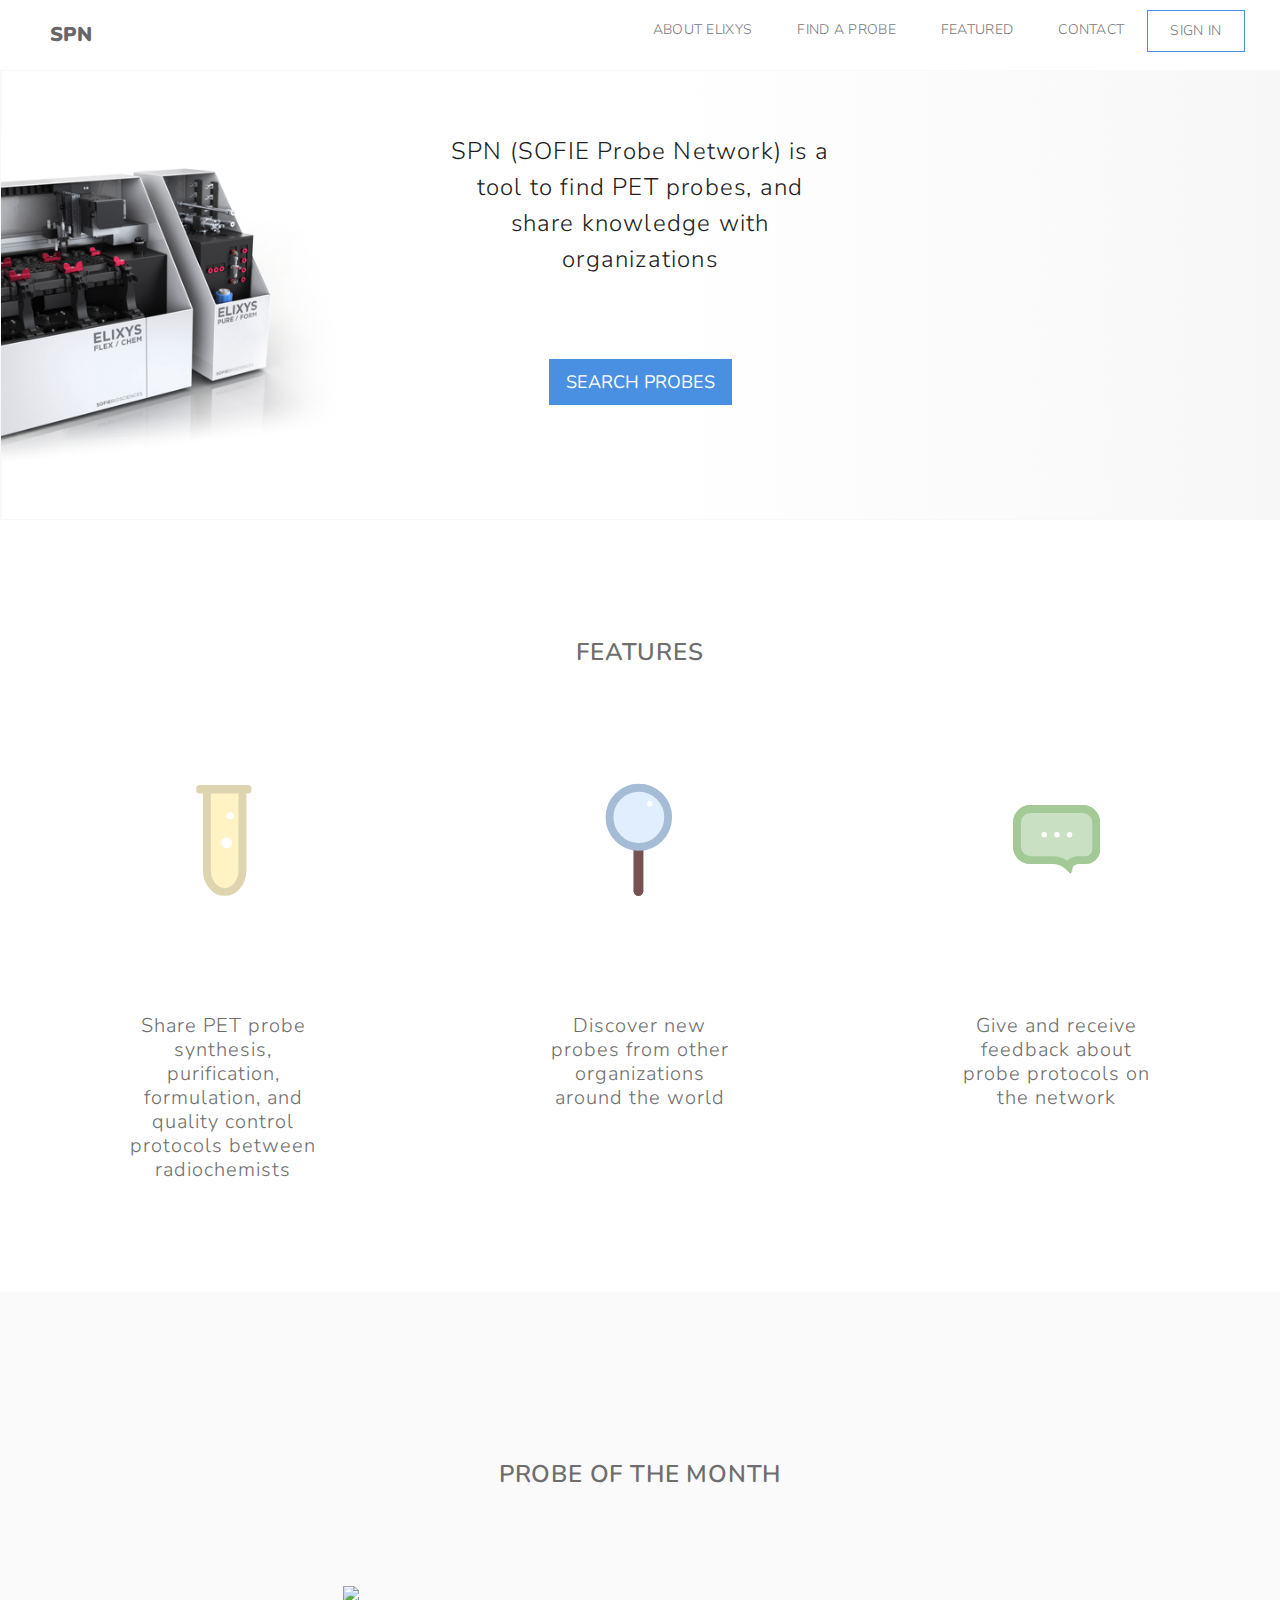
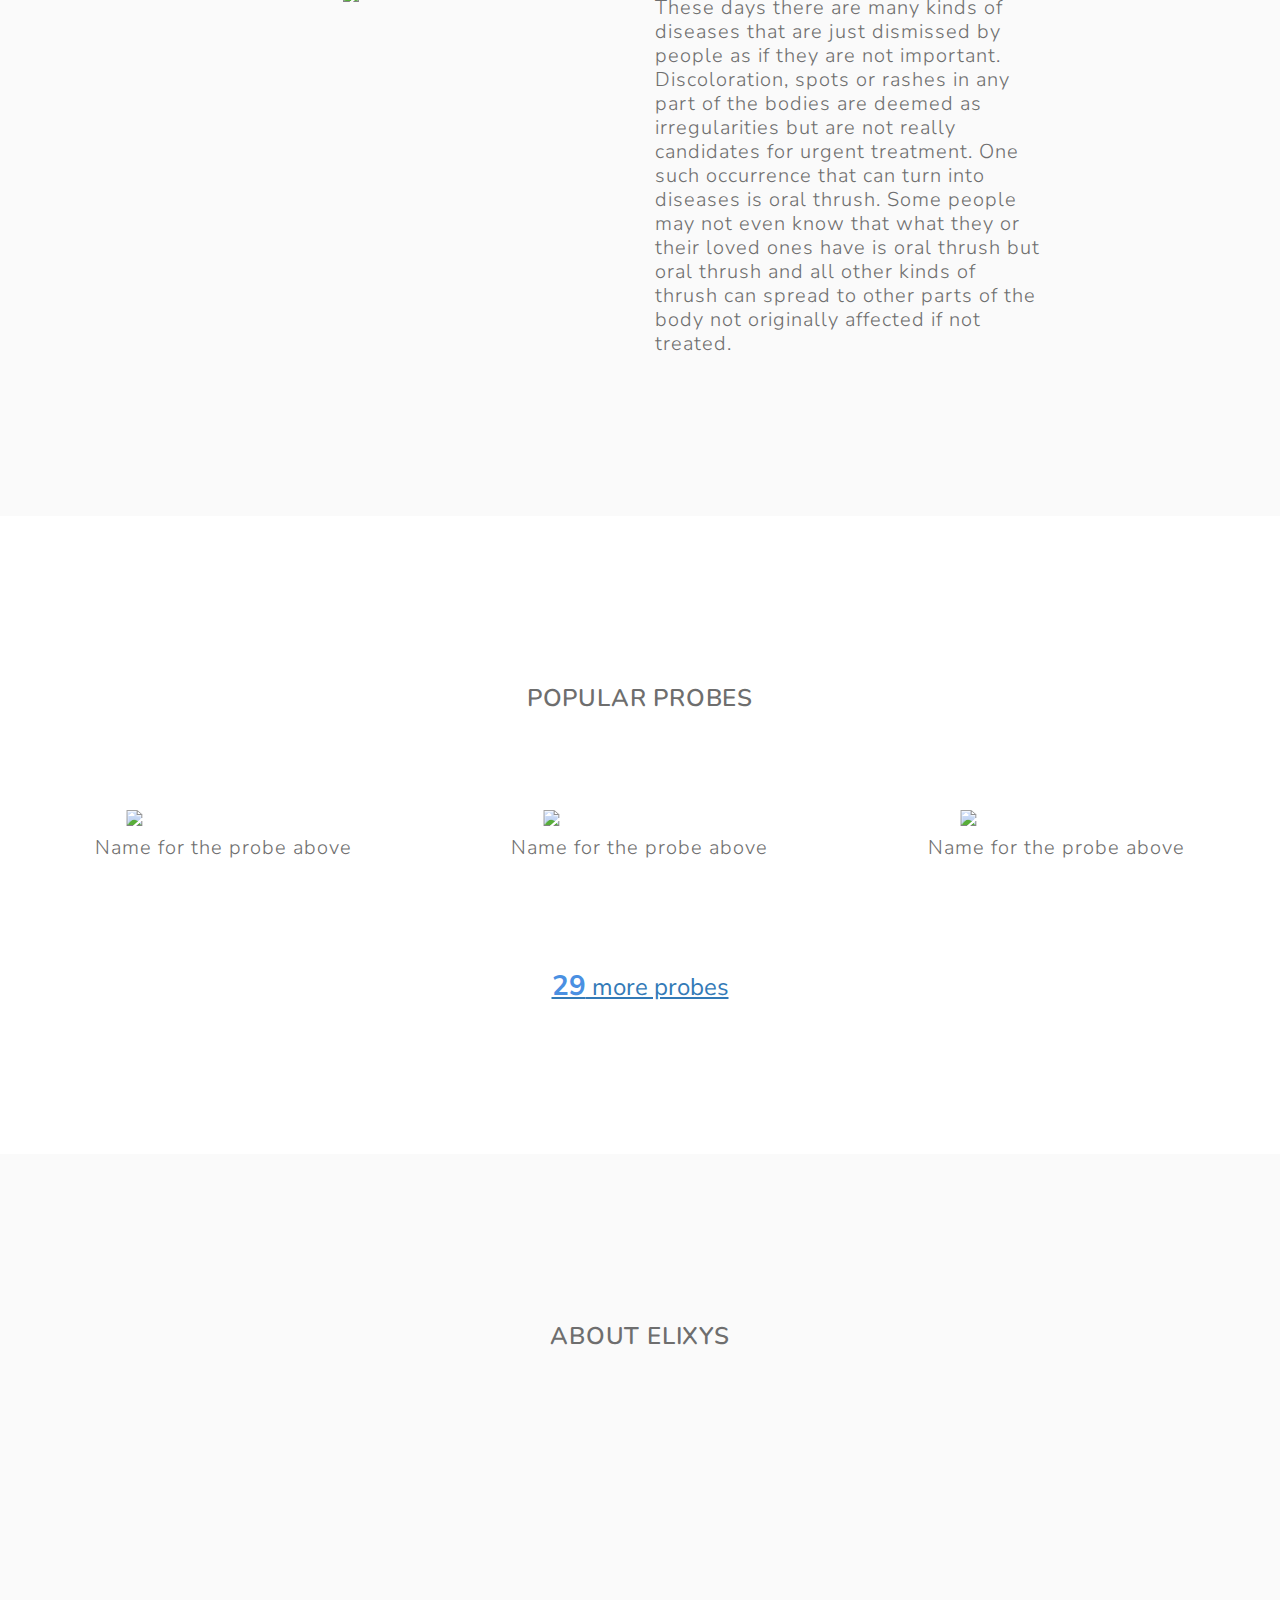
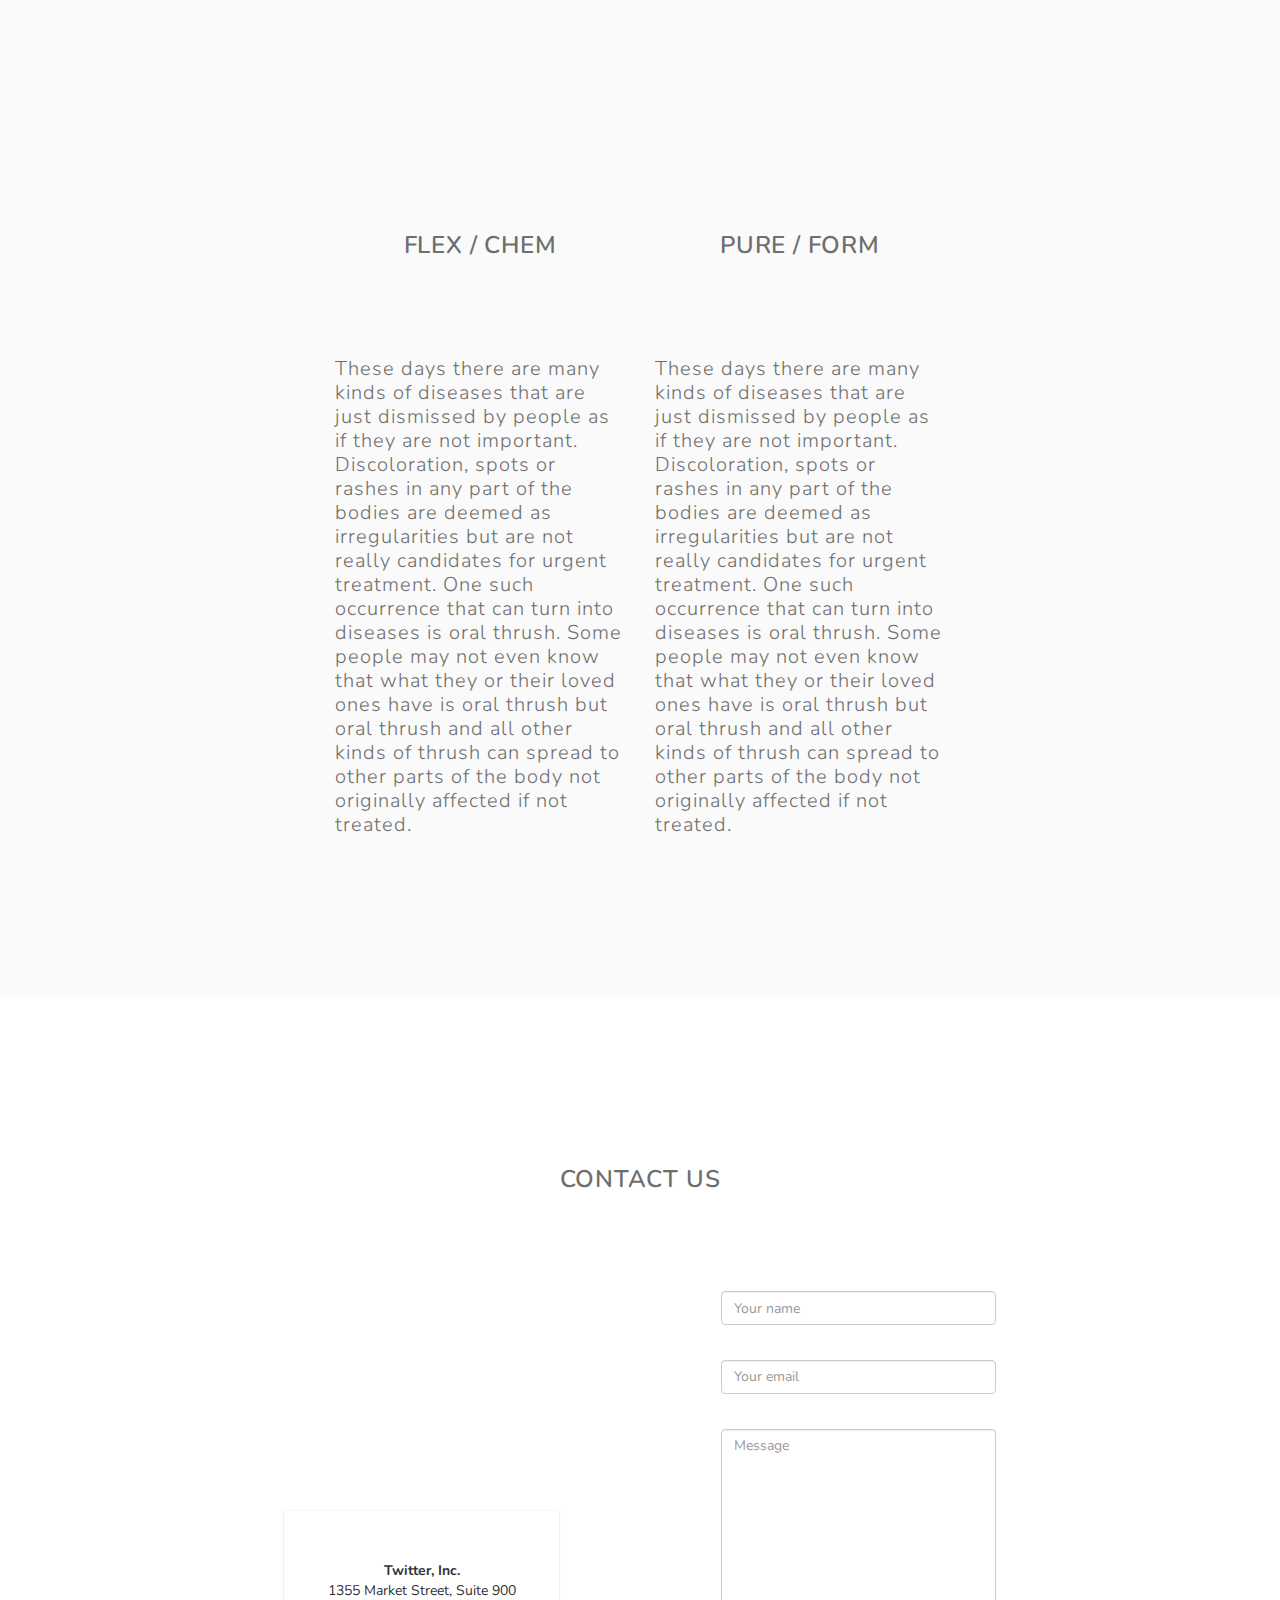
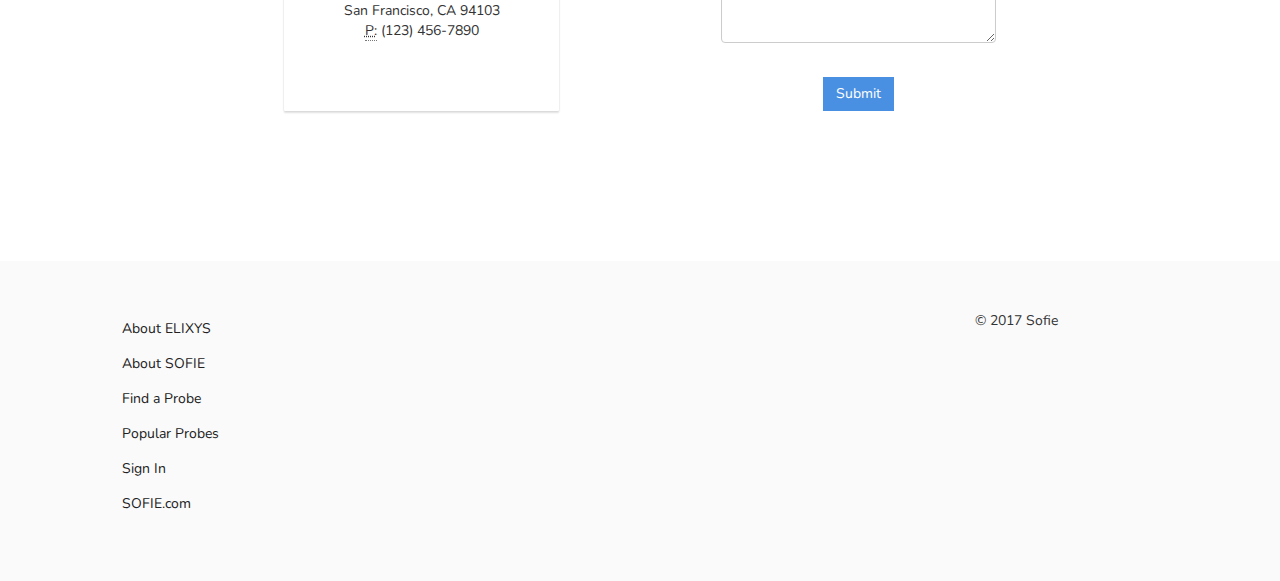
==== index.html @ 25d63013 "First commit" ====
<!doctype html>
<html class="no-js" lang="">
    <head>
        <meta charset="utf-8">
        <meta http-equiv="x-ua-compatible" content="ie=edge">
        <title>Sofie Probe Network</title>
        <meta name="description" content="">
        <meta name="viewport" content="width=device-width, initial-scale=1">
		<link rel="stylesheet" href="styles/normalize.css">
        <link rel="stylesheet" href="https://maxcdn.bootstrapcdn.com/bootstrap/3.3.7/css/bootstrap.min.css">
        <link rel="stylesheet" href="styles/custom.css">
        <link rel="stylesheet" href="styles/bootstrap-overrides.css">
        <link href="https://fonts.googleapis.com/css?family=Nunito+Sans:300,400,600i,900|Nunito:300,400,600,900" rel="stylesheet">
    </head>
    <body>
	    <!-- Static navbar -->
	    <nav class="navbar navbar-default navbar-static-top">
	      <div class="container-fluid navbar-container">
	        <div class="navbar-header">
	          <button type="button" class="navbar-toggle collapsed" data-toggle="collapse" data-target="#navbar" aria-expanded="false" aria-controls="navbar">
	            <span class="sr-only">Toggle navigation</span>
	            <span class="icon-bar"></span>
	            <span class="icon-bar"></span>
	            <span class="icon-bar"></span>
	          </button>
	          <a class="navbar-brand" href="#" id="spn-logo">SPN</a>
	        </div>
	        <div id="navbar" class="navbar-collapse collapse">
	          <ul class="nav navbar-nav navbar-right">
	            <li><a href="../navbar/" class="link-text">ABOUT ELIXYS</a></li>
	            <li><a href="./" class="link-text">FIND A PROBE</a></li>
	            <li><a href="../navbar-fixed-top/" class="link-text">FEATURED</a></li>
	            <li><a href="../navbar-fixed-top/" class="link-text">CONTACT</a></li>
	            <li><a href="../navbar-fixed-top/" class="link-text btn btn-primary">SIGN IN</a></li>
	          </ul>
	        </div><!--/.nav-collapse -->
	      </div>
		</nav>

		<!-- Hero banner -->
		<div class="container-fluid" id="hero-banner">
			<div class="col-md-4 col-md-offset-4 text-center">
				<h1 class="hero-banner">SPN (SOFIE Probe Network) is a tool to find PET probes, and share knowledge with organizations</h1>
				<a href="" class="btn btn-primary btn-lg">SEARCH PROBES</a>
			</div>
		</div>

		<!-- Section 2 - icons -->
		<div class="container-fluid" id="description-container">
			<div class="col-sm-12 text-center">
				<h2 class="homepage-headings">Features</h2>
			</div>
			<div class="text-center about-spn-content">
				<div class="col-md-4 col-xs-12">
					<img src="./img/testtube.svg" alt="">
					<h6 class="about-spn-text">Share PET probe synthesis, purification, formulation, and quality control protocols between radiochemists</h6>
				</div>
				<div class="col-md-4 col-xs-12">
					<img src="./img/magnifying glass1.svg" alt="">
					<h6 class="about-spn-text">Discover new probes from other organizations around the world</h6>
				</div>
				<div class="col-md-4 col-xs-12">
					<img src="./img/feedback.svg" alt="">
					<h6 class="about-spn-text">Give and receive feedback about probe protocols on the network</h6>
				</div>
			</div>

		</div>

		<!-- Section 3 - featured items / banners -->
		<div class="container-fluid grey-bg" id="featured-container">
			<div class="col-sm-12 text-center">
				<h2 class="homepage-headings">Probe of the Month</h2>
			</div>
			<div class="text-center featured-inner-content">
				<div class="col-xs-12">
					<div class="col-lg-3 col-lg-offset-3 col-md-12 featured-images"><a href="https://placeholder.com"><img src="http://via.placeholder.com/350x250" class="img-responsive"></a></div>
					<div class="col-lg-4 col-lg-offset-0 col-md-6 col-md-offset-3 col-xs-12">
						<h6 class="text-left">
						These days there are many kinds of diseases that are just dismissed by people as if they are not important. Discoloration, spots or rashes in any part of the bodies are deemed as irregularities but are not really candidates for urgent treatment. One such occurrence that can turn into diseases is oral thrush. Some people may not even know that what they or their loved ones have is oral thrush but oral thrush and all other kinds of thrush can spread to other parts of the body not originally affected if not treated.
						</h6>
					</div>
				</div>
			</div>
		</div>

		<!-- Section 4 - probe of the month -->
		<div class="container-fluid" id="popular-probes-container">
			<div class="col-sm-12 text-center">
				<h2 class="homepage-headings">Popular probes</h2>
			</div>
			<div class="text-center popular-probes-inner-content">
				<div class="col-xs-12">
					<div class="col-sm-4 col-xs-12"><a href="https://placeholder.com">
						<img src="http://via.placeholder.com/350x250" class="img-responsive">
						<h6 class="text-center"> Name for the probe above</h6>
					</a>
				</div>
					<div class="col-sm-4 col-xs-12"><a href="https://placeholder.com">
						<img src="http://via.placeholder.com/350x250" class="img-responsive">
						<h6 class="text-center"> Name for the probe above</h6>
					</a>
				</div>
					<div class="col-sm-4 col-xs-12"><a href="https://placeholder.com">
						<img src="http://via.placeholder.com/350x250" class="img-responsive">
						<h6 class="text-center"> Name for the probe above</h6>
					</a>
				</div>
				</div>
				<div class="col-xs-12" id="probes-link-div">
					<a href="" id="probe-count-link"><span id="probe-count">29</span> more probes</a>
				</div>
			</div>
		</div>
	
		<!-- Section 5 - About Elixys -->
		<div class="container-fluid grey-bg" id="about-elixys">
			<div class="col-sm-12 text-center">
				<h2 class="homepage-headings">About ELIXYS</h2>
			</div>
			<div class="text-center popular-probes-inner-content">
				<div class="embed-responsive embed-responsive-16by9 container">
					<iframe class="embed-responsive-item" width="560" height="315" src="https://www.youtube.com/embed/48e2pOVvrj8" frameborder="0" gesture="media" allow="encrypted-media" allowfullscreen></iframe>
				</div>

				<div class="col-md-3 col-md-offset-3 about-elixys-columns">
					<h2 class="homepage-headings">FLEX / CHEM</h2>
					<h6 class="text-left">
						These days there are many kinds of diseases that are just dismissed by people as if they are not important. Discoloration, spots or rashes in any part of the bodies are deemed as irregularities but are not really candidates for urgent treatment. One such occurrence that can turn into diseases is oral thrush. Some people may not even know that what they or their loved ones have is oral thrush but oral thrush and all other kinds of thrush can spread to other parts of the body not originally affected if not treated.
					</h6>
				</div>
				<div class="col-md-3 about-elixys-columns">
					<h2 class="homepage-headings">PURE / FORM</h2>
					<h6 class="text-left">
						These days there are many kinds of diseases that are just dismissed by people as if they are not important. Discoloration, spots or rashes in any part of the bodies are deemed as irregularities but are not really candidates for urgent treatment. One such occurrence that can turn into diseases is oral thrush. Some people may not even know that what they or their loved ones have is oral thrush but oral thrush and all other kinds of thrush can spread to other parts of the body not originally affected if not treated.
					</h6>
				</div>
			</div>
		</div>

		<!-- Contact form -->
		<div class="container-fluid" id="contact-form">
			<div class="col-sm-12 text-center">
				<h2 class="homepage-headings">Contact us</h2>
			</div>
			<div class="col-md-6 col-xs-12" id="map-address">
				<div class="col-lg-6 col-lg-offset-5 col-md-10 col-md-offset-1 col-xs-12 text-center">
					
					<div id="map"></div>
					<div class="card text-center" id="address-card">
						<address>
						  <strong>Twitter, Inc.</strong><br>
						  1355 Market Street, Suite 900<br>
						  San Francisco, CA 94103<br>
						  <abbr title="Phone">P:</abbr> (123) 456-7890
						</address>
					</div>
				</div>
			</div>

			<div class="col-md-6 col-xs-12" id="contact-form-group">
				<div class="col-lg-6 col-lg-offset-1 col-md-10 col-md-offset-1 col-xs-12 text-center">
					<h6 class="visible-xs-block">Send us a message</h6>
					<form action="" method="">
						<div class="form-group">
							<input type="text" class="form-control" placeholder="Your name">
						</div>
						<div class="form-group thirty-four">
							<input type="text" class="form-control" placeholder="Your email">
						</div>
						<div class="form-group thirty-four">
							<textarea name="" id="" cols="30" rows="10" class="form-control" placeholder="Message"></textarea>
						</div>
						<button type="submit" class="btn btn-primary" id="submit-button">Submit</button>
					</form>
				</div>
			</div>
		</div>

		<!-- Footer -->
		<div class="container-fluid grey-bg" id="footer">
			<div class="col-md-3 text-left col-md-offset-1">
				<ul class="list-unstyled" id="footer-links">
					<li> <a href="">About ELIXYS</a> </li>
					<li> <a href="">About SOFIE</a> </li>
					<li> <a href="">Find a Probe</a> </li>
					<li> <a href="">Popular Probes</a> </li>
					<li> <a href="">Sign In</a> </li>
					<li> <a href="">SOFIE.com</a> </li>
				</ul>
			</div>
			<div class="col-md-3 col-md-offset-5">
				<p>© 2017 Sofie</p>
			</div>
		</div>
		<!-- Scripts -->
    	<script>
	      function initMap() {
	        var uluru = {lat: 33.984191, lng: -118.389564};
	        var map = new google.maps.Map(document.getElementById('map'), {
	          zoom: 13,
	          center: uluru
	        });
	        var marker = new google.maps.Marker({
	          position: uluru,
	          map: map
	        });
	      }
	    </script>
    	<script src="https://maps.googleapis.com/maps/api/js?key=AIzaSyCfL8cx6FjwHHgX440QLPUuJqBxg6Eh3Hk&callback=initMap" async defer></script>
        <script src="https://code.jquery.com/jquery-3.2.1.min.js" integrity="sha256-hwg4gsxgFZhOsEEamdOYGBf13FyQuiTwlAQgxVSNgt4=" crossorigin="anonymous"></script>
        <script src="https://maxcdn.bootstrapcdn.com/bootstrap/3.3.7/js/bootstrap.min.js"></script>
    </body>
</html>
---- styles/custom.css ----
html{
	height: 100%;
	width: 100%;
}

body{
	font-family: 'Nunito Sans', sans-serif;
	font-family: 'Nunito', sans-serif;
	width:100%;
	height: 100%;
}
/* General */

.card{
  border-radius: 1px;
  background-color: #ffffff;
  box-shadow: 0 2px 2px 0 rgba(0, 0, 0, 0.12), 0 0 2px 0 rgba(0, 0, 0, 0.12);
  display: flex;
  justify-content: center;
  flex-direction: column;
}

h2.homepage-headings{
  margin-bottom: 100px;
}

.grey-bg {
  background: #FAFAFA;
}

/* --- Navbar --- */
.navbar{
	margin: 10px 0;
}

.navbar-container {
	padding-right: 50px;
  padding-left: 50px;
}

#spn-logo {
  width: 42px;
  height: 27px;
  font-size: 20px;
  font-weight: 900;
  font-family: Nunito;
  text-align: left;
  color: #676767 !important;
  color: var(--brownish-grey-two);
}

.navbar .link-text{
  font-size: 14px;
  letter-spacing: 0.3px;
  font-family: 'Nunito Sans';
  font-weight: 300;
  text-align: left;
  color: #212121;
  text-transform: uppercase;
  background: #fff;
}

/* ---- Hero banners --- */
div#hero-banner{
	height: 50%;
	border: solid 1px #f8f8f8;
  display: flex;
  justify-content: center;
  flex-direction: column;
}

div#hero-banner{
	background: url('../img/hero_banner_image.png') no-repeat center;
	background-size: cover;
}

div#hero-banner h1.hero-banner {
  font-family: 'Nunito Sans';
  font-size: 24px;
  font-weight: 300;
  letter-spacing: 1.2px;
  text-align: center;
  color: #212121;
  transform: translateY(-50%);
  line-height: 1.5;
}

/* Icons row section */
div#description-container{  
  display: flex;
  justify-content: center;
  flex-direction: column;
  margin:100px auto;
}
div#description-container img{
  height: 150px;
  width: auto;
}

h6.about-spn-text {
  width: 50%;
  margin-left: 50%;
  transform: translateX(-50%);
  margin-top: 100px;
}

/* Featured items / baner section ( section 3) */

div#featured-container{
  padding: 150px 0;
}

/* popular probes */
#probe-count-link{
  margin-top: 100px;
  font-size: 24px;
  text-decoration: underline;
  font-family: 'Nunito Sans';
}

div#probes-link-div {
    margin-top: 100px;
}

div#popular-probes-container {
    padding: 150px 0;
}

#probe-count  {
  font-family: 'Nunito Sans';
  font-size: 28px;
  font-weight: bold;
  line-height: 0.86;
  text-align: left;
  color: #4a90e2;
}

/* YOUTUBE video section */
#about-elixys{
  padding: 150px 0;
}

.embed-responsive .embed-responsive-16by9{

}

.about-elixys-columns{
  margin-top: 50px;
}

/* contact section */

#contact-form{
  padding: 150px 0;
}

#address-card{
  margin-top: 20px;
  width: 100%;
  padding-top: 50px;
  padding-bottom: 50px;
}

#map{
  height: 200px;
  width: 100%;
}

.thirty-four{
  margin-top: 34.66px;
}

#submit-button{
  margin-top: 19.66px;
}

/* Footer */

#footer{
  padding: 50px 0;
}

ul#footer-links li{
  line-height: 35px;
}

ul#footer-links a{
  color: #212121;
}


/* Responsive */

/* Phones */

@media only screen 
  and (min-device-width: 375px) 
  and (max-device-width: 667px) 
  and (-webkit-min-device-pixel-ratio: 2) { 
  
  
  div#hero-banner h1.hero-banner{
    transform: none !important;
  }

  h6.about-spn-text {
    width: 100%; 
    margin-left: 0;
    transform: none; 
    margin-top: 100px;
  }

  #contact-form-group{
    margin-top: 125px;
  }
}


/* Tablets */

@media only screen 
  and (min-device-width: 768px) 
  and (max-device-width: 1112px)
  and (-webkit-min-device-pixel-ratio: 2) {
    .featured-images img{
      margin-left: 50%;
      transform: translateX(-50%);
    }
}

/* Custom responsive */

@media (min-device-width: 834px) {

    div.embed-responsive{
      padding-bottom: 315px !important;
      max-width: 500px !important;
    }
  }





@media (min-device-width: 1120px) {

    #popular-probes-container img{
      margin-left: 50%;
      transform: translateX(-50%);
    }
  }
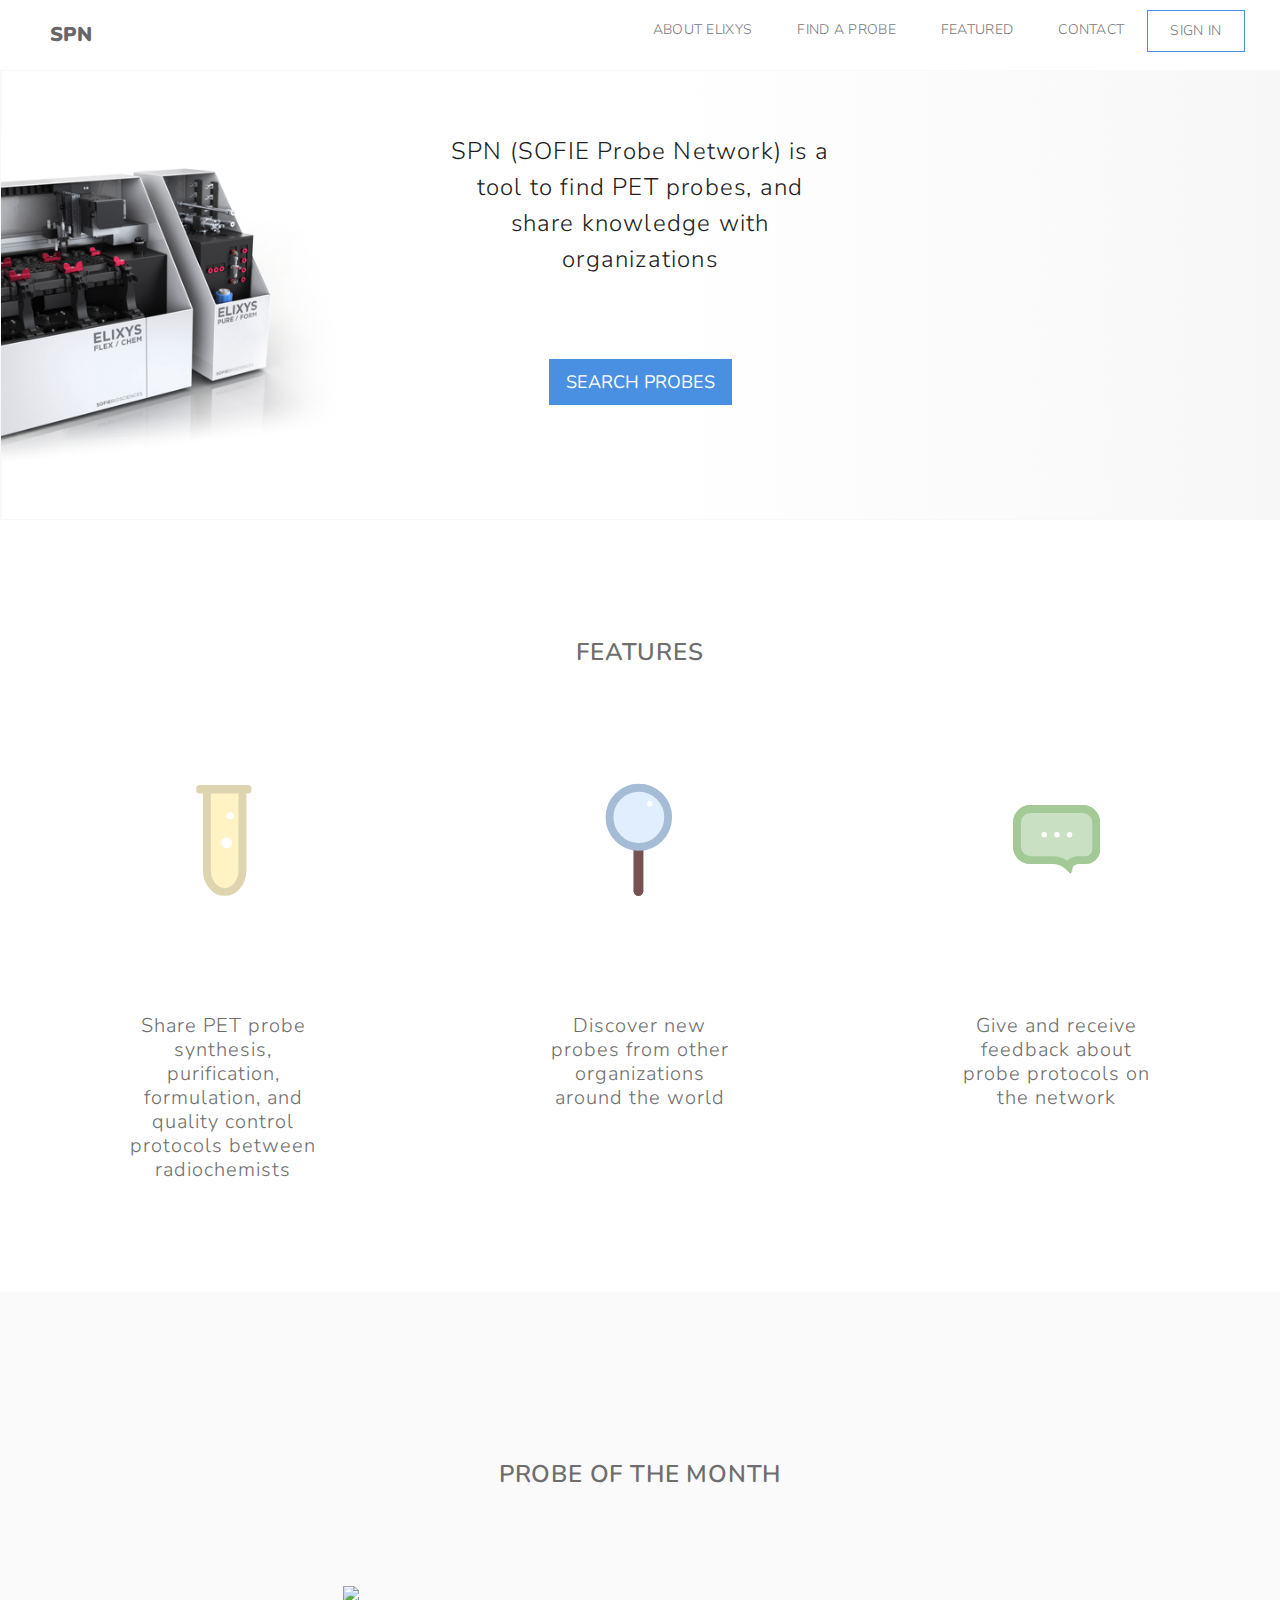
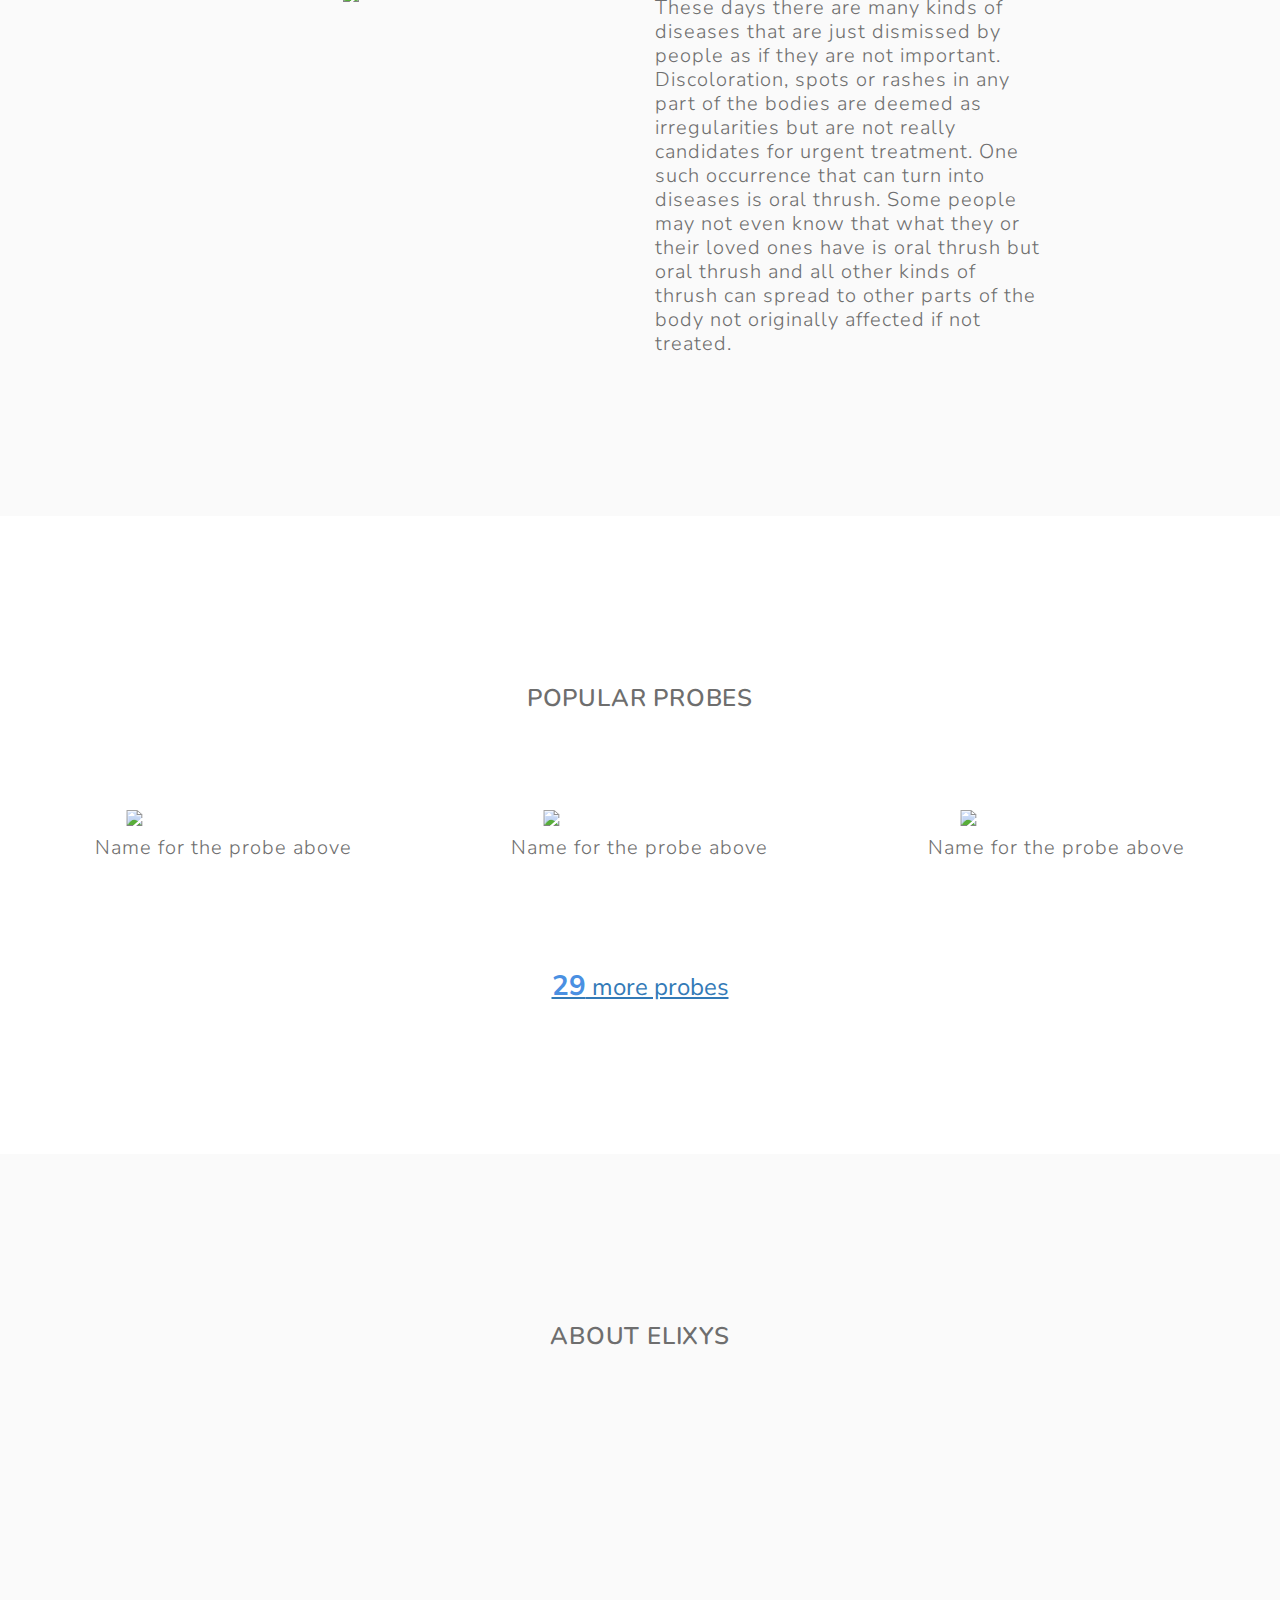
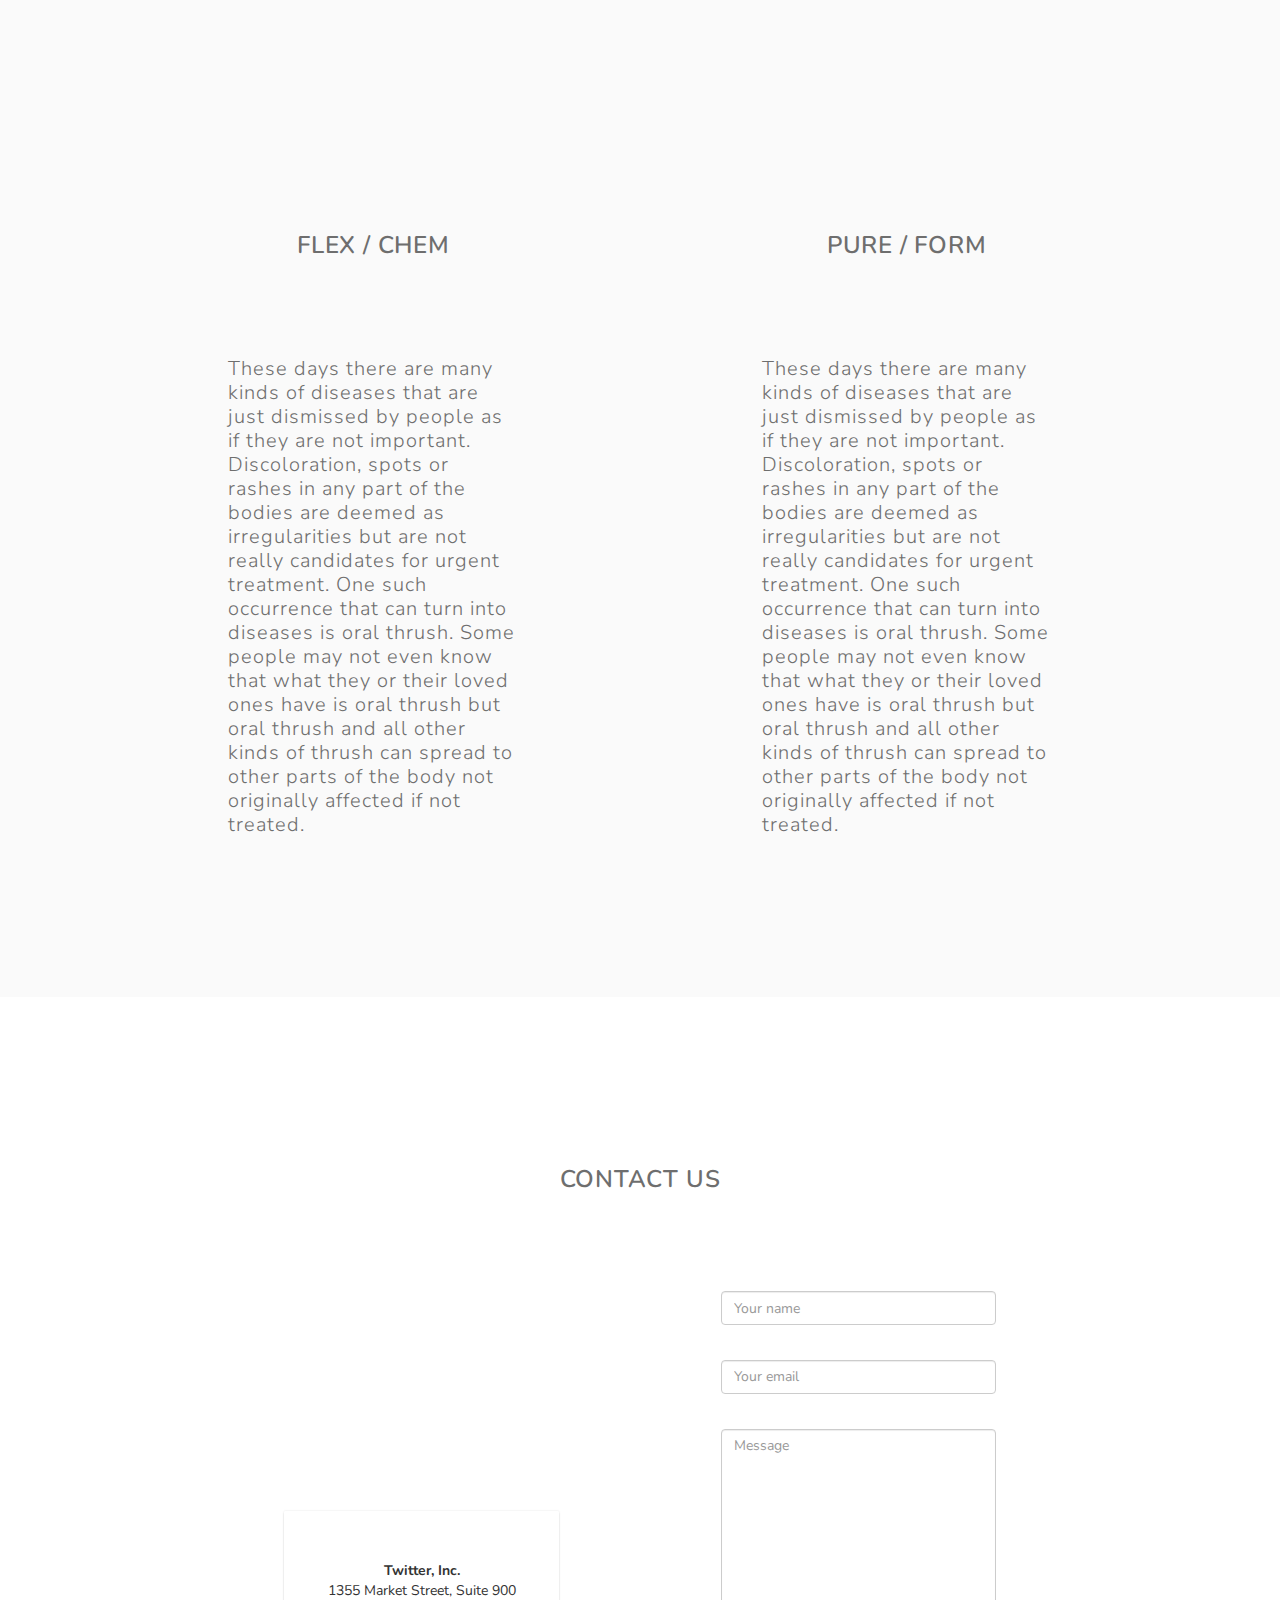
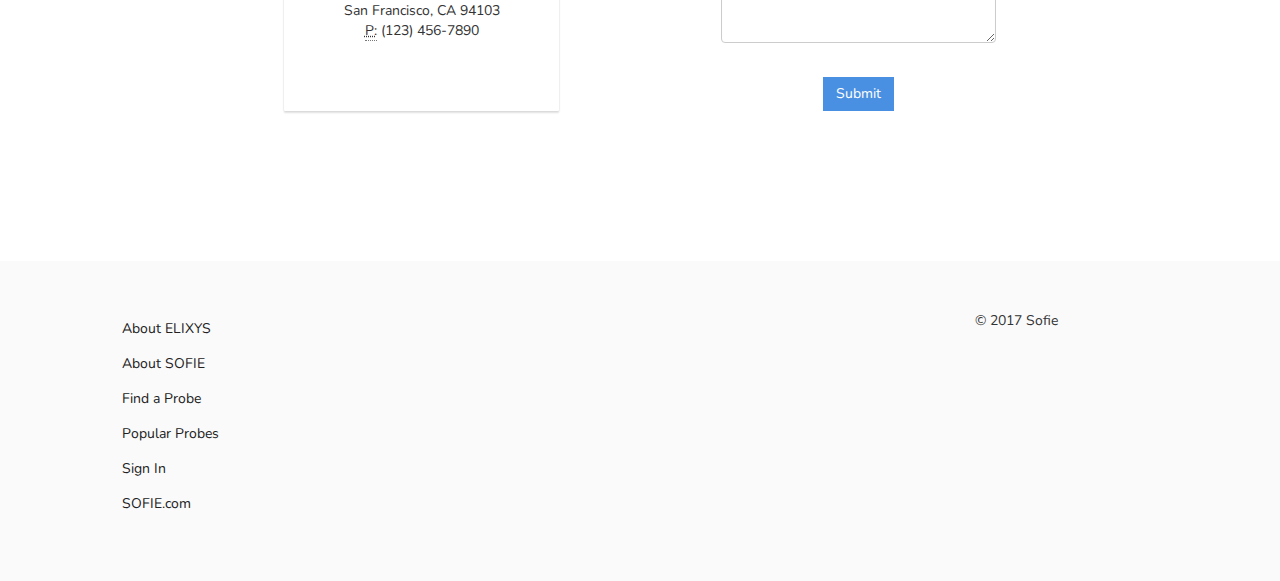
==== commit 44160aa5: "Minor changes of About Elixys section" ====
--- a/index.html
+++ b/index.html
@@ -123,13 +123,13 @@
 					<iframe class="embed-responsive-item" width="560" height="315" src="https://www.youtube.com/embed/48e2pOVvrj8" frameborder="0" gesture="media" allow="encrypted-media" allowfullscreen></iframe>
 				</div>
 
-				<div class="col-md-3 col-md-offset-3 about-elixys-columns">
+				<div class="col-md-3 col-md-offset-2 about-elixys-columns">
 					<h2 class="homepage-headings">FLEX / CHEM</h2>
 					<h6 class="text-left">
 						These days there are many kinds of diseases that are just dismissed by people as if they are not important. Discoloration, spots or rashes in any part of the bodies are deemed as irregularities but are not really candidates for urgent treatment. One such occurrence that can turn into diseases is oral thrush. Some people may not even know that what they or their loved ones have is oral thrush but oral thrush and all other kinds of thrush can spread to other parts of the body not originally affected if not treated.
 					</h6>
 				</div>
-				<div class="col-md-3 about-elixys-columns">
+				<div class="col-md-3 col-md-offset-2 about-elixys-columns">
 					<h2 class="homepage-headings">PURE / FORM</h2>
 					<h6 class="text-left">
 						These days there are many kinds of diseases that are just dismissed by people as if they are not important. Discoloration, spots or rashes in any part of the bodies are deemed as irregularities but are not really candidates for urgent treatment. One such occurrence that can turn into diseases is oral thrush. Some people may not even know that what they or their loved ones have is oral thrush but oral thrush and all other kinds of thrush can spread to other parts of the body not originally affected if not treated.
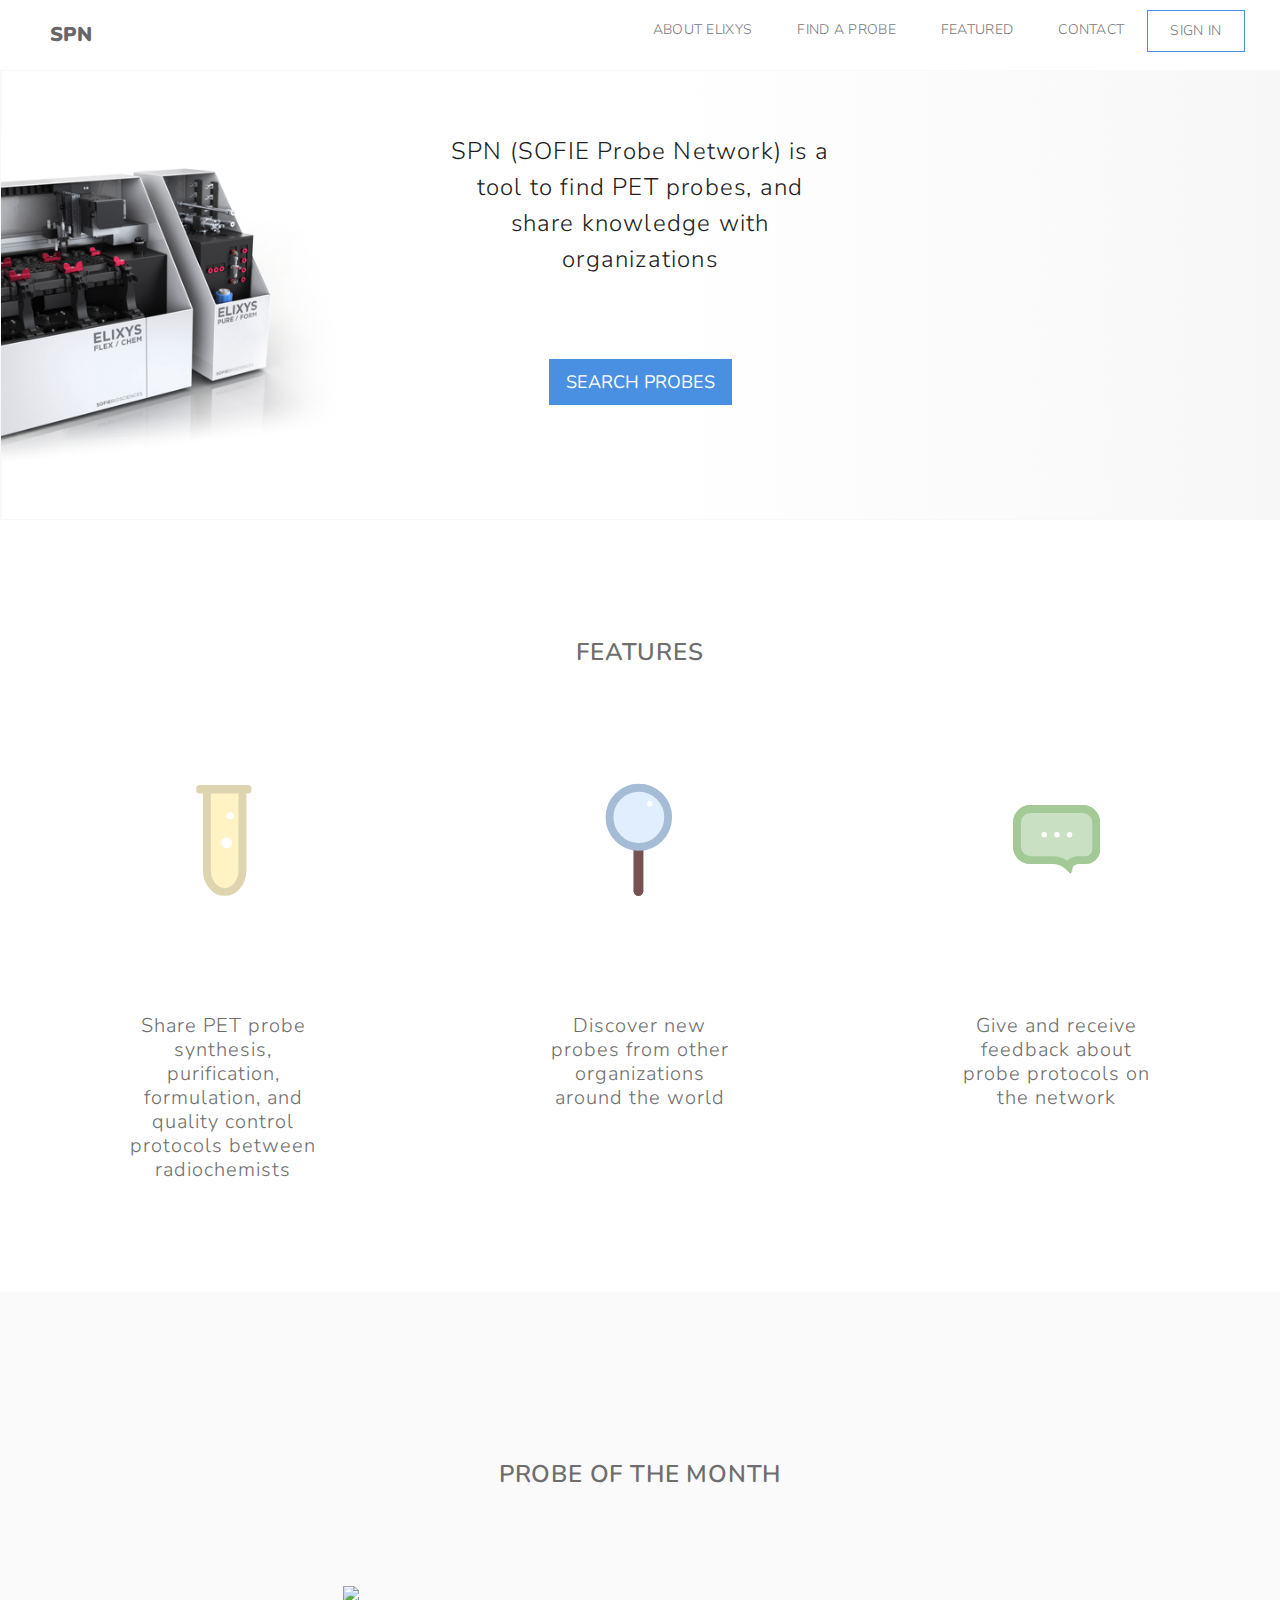
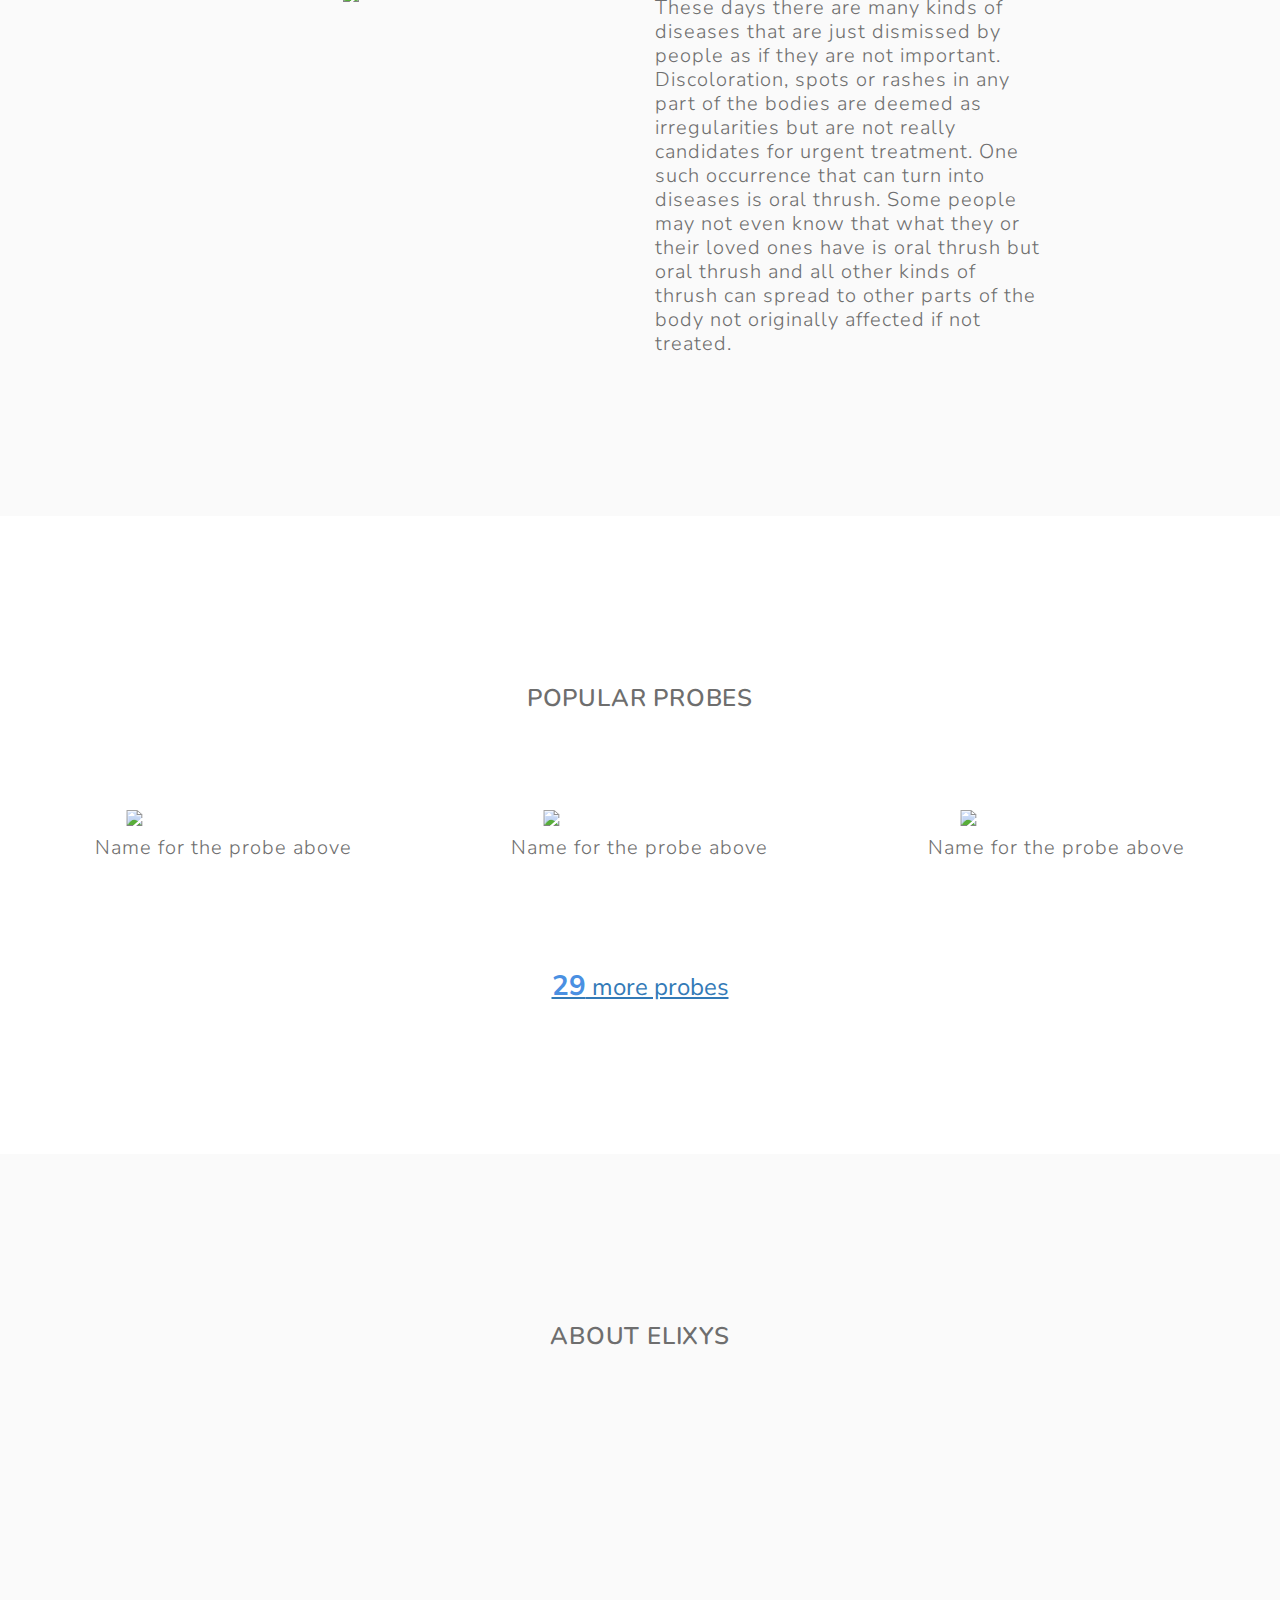
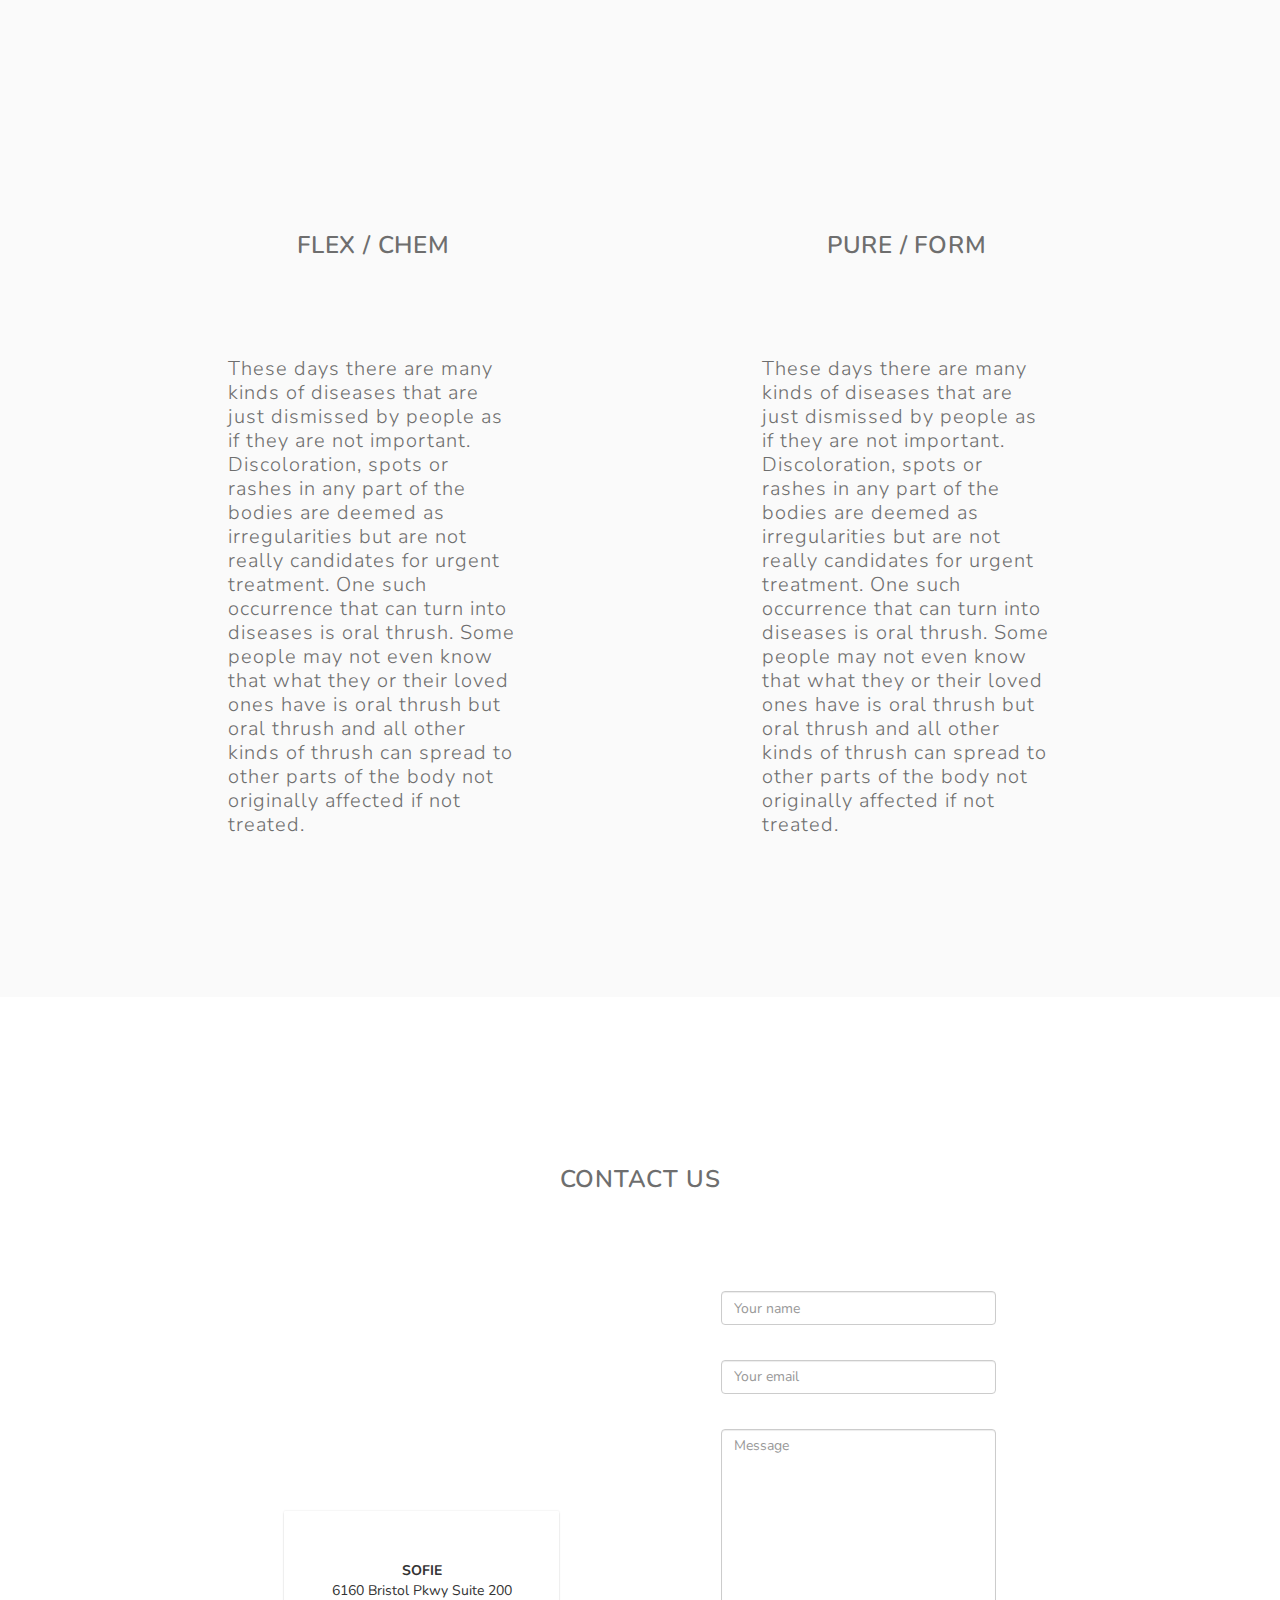
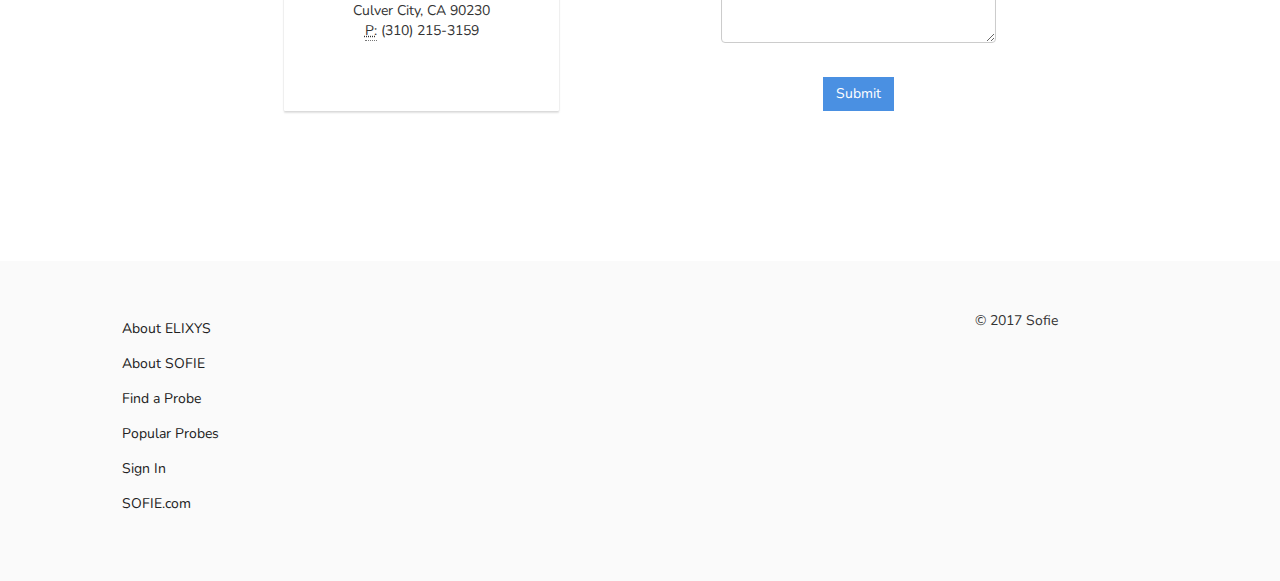
==== commit bd8e740e: "Address, ph change" ====
--- a/index.html
+++ b/index.html
@@ -149,10 +149,10 @@
 					<div id="map"></div>
 					<div class="card text-center" id="address-card">
 						<address>
-						  <strong>Twitter, Inc.</strong><br>
-						  1355 Market Street, Suite 900<br>
-						  San Francisco, CA 94103<br>
-						  <abbr title="Phone">P:</abbr> (123) 456-7890
+						  <strong>SOFIE</strong><br>
+						  6160 Bristol Pkwy Suite 200<br>
+						  Culver City, CA 90230<br>
+						  <abbr title="Phone">P:</abbr> (310) 215-3159
 						</address>
 					</div>
 				</div>
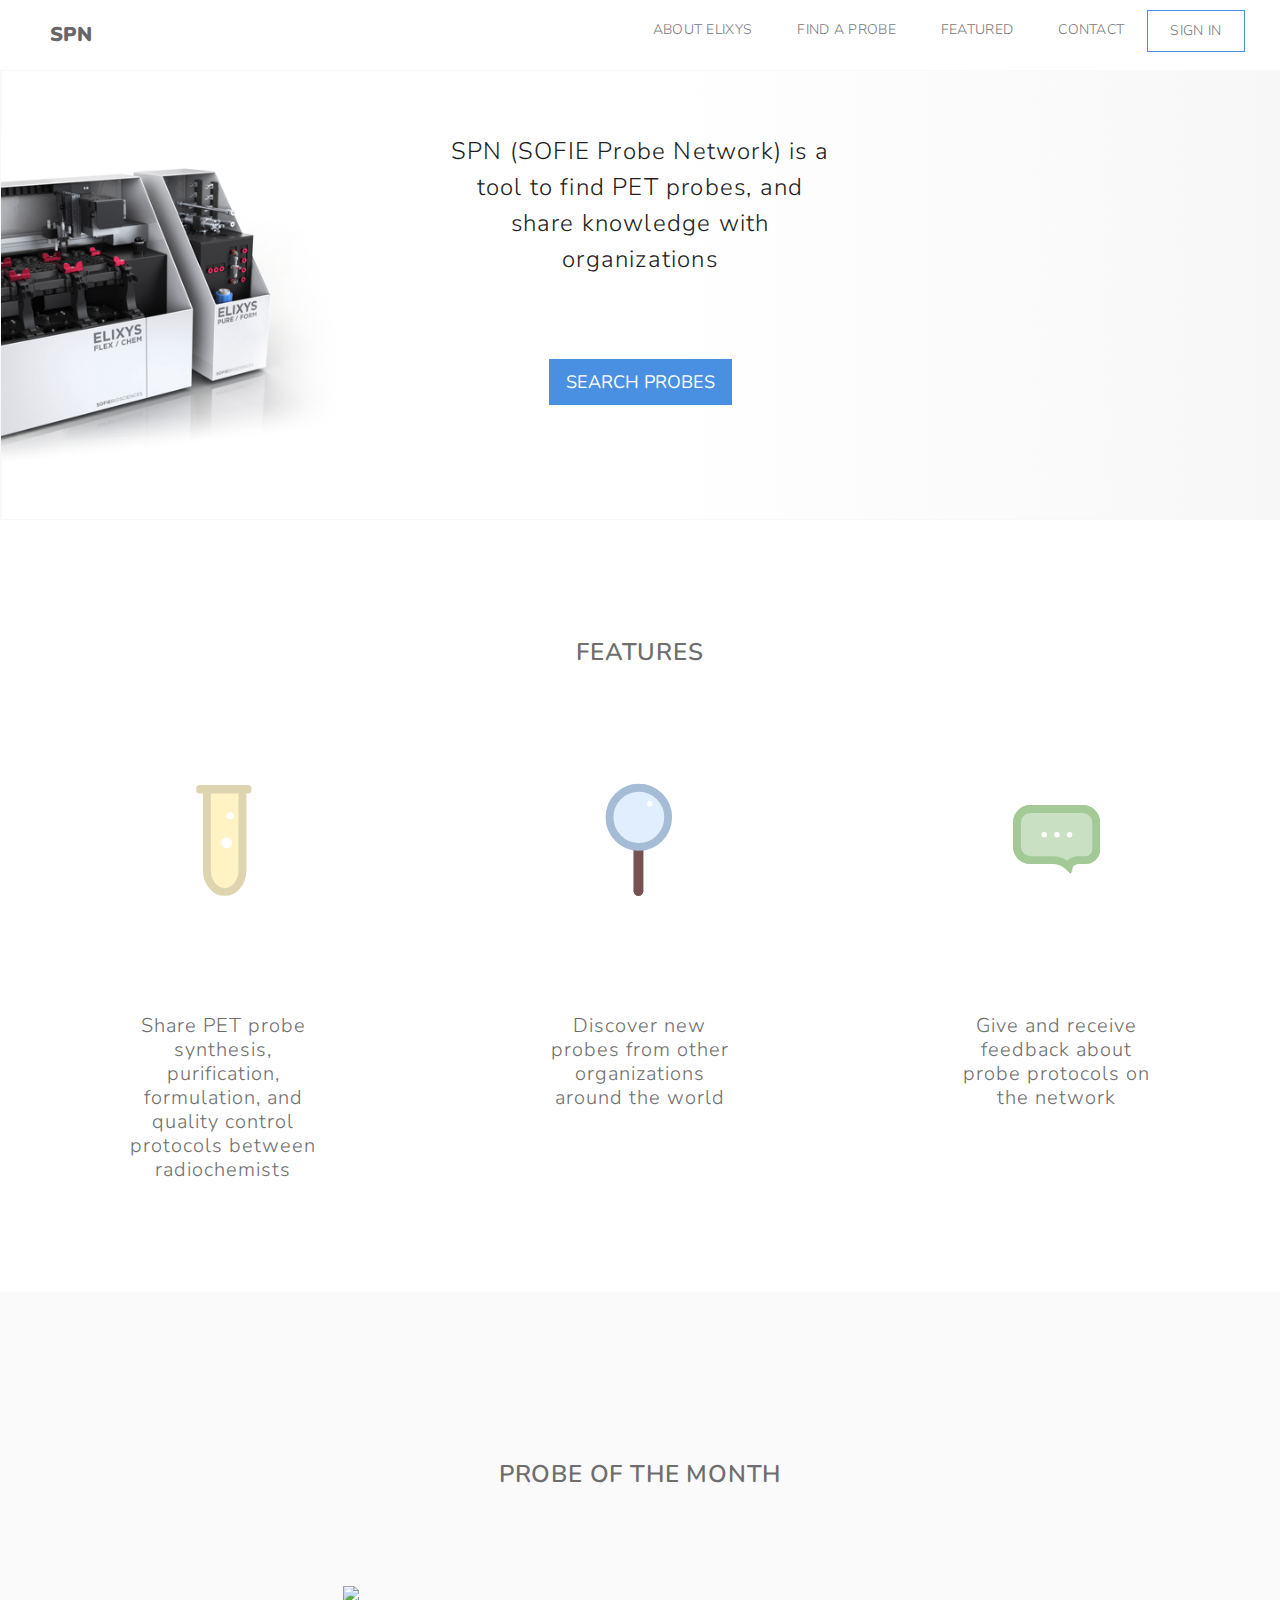
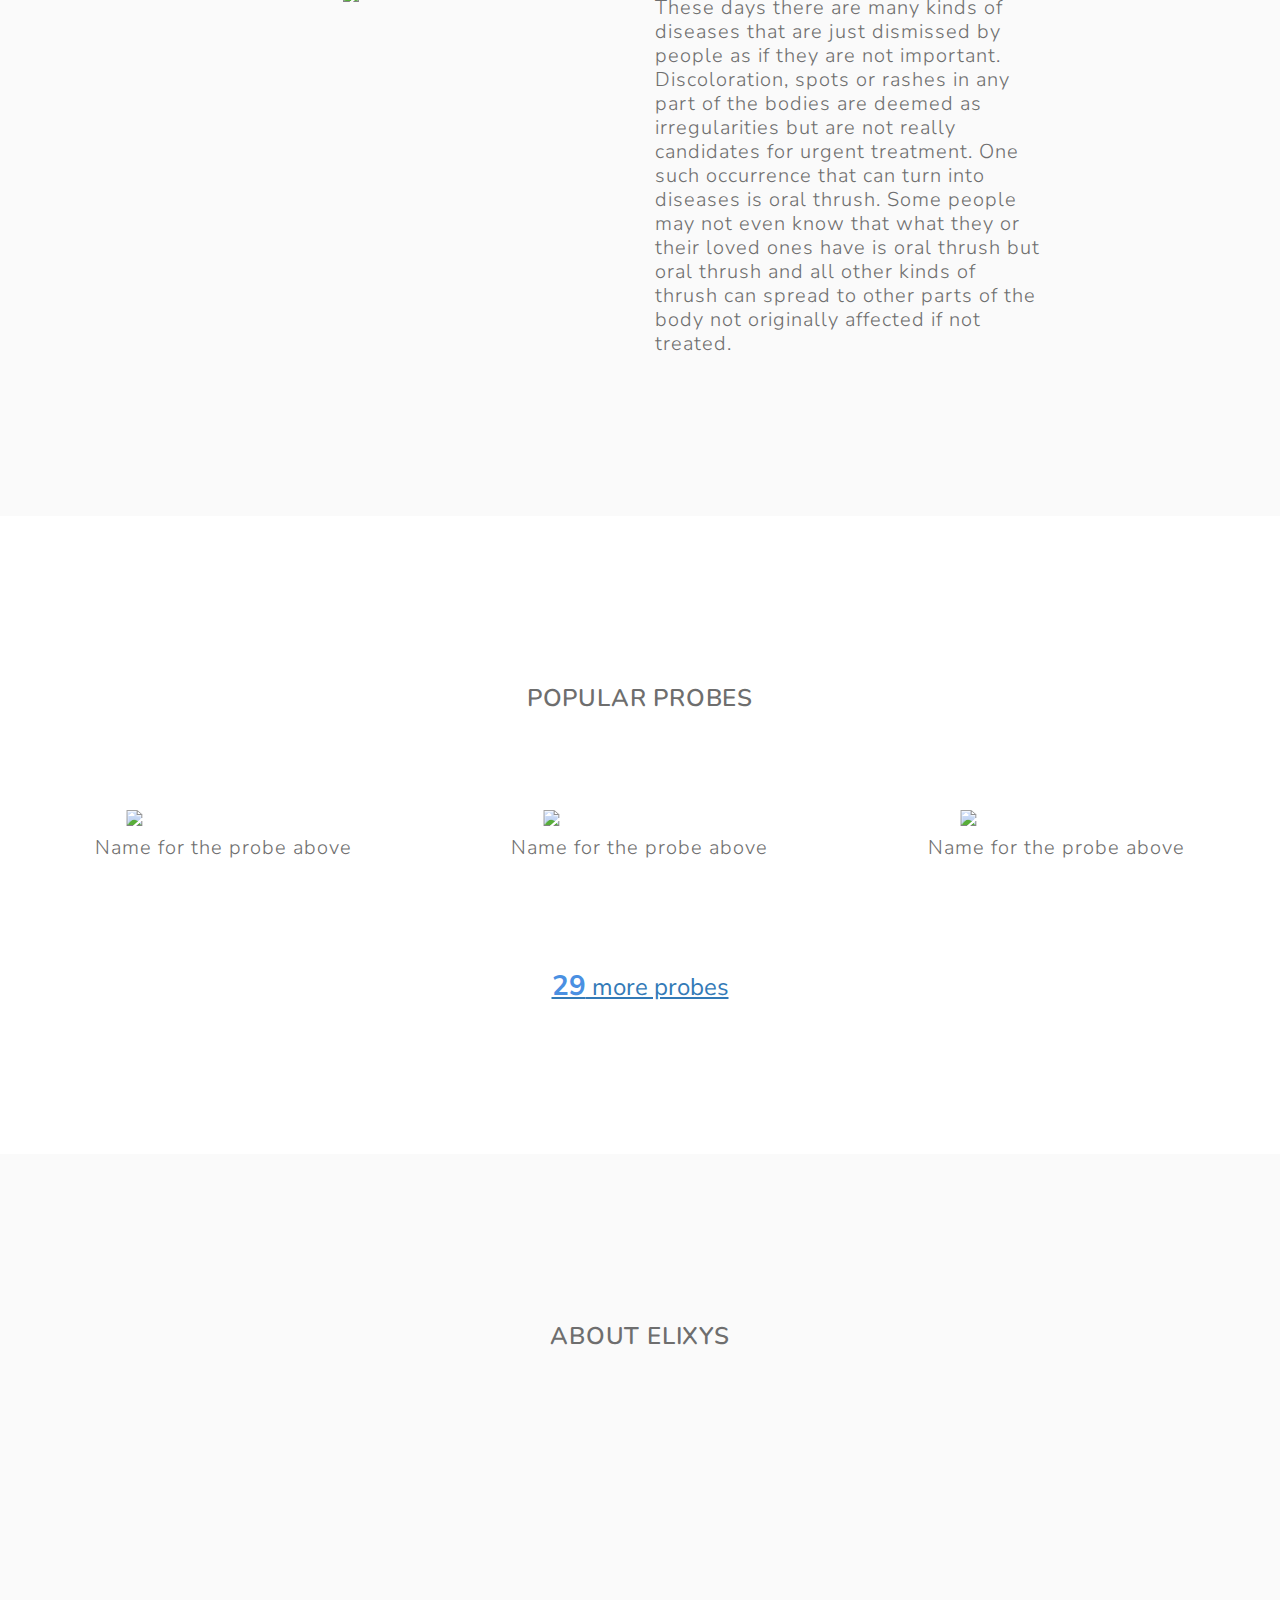
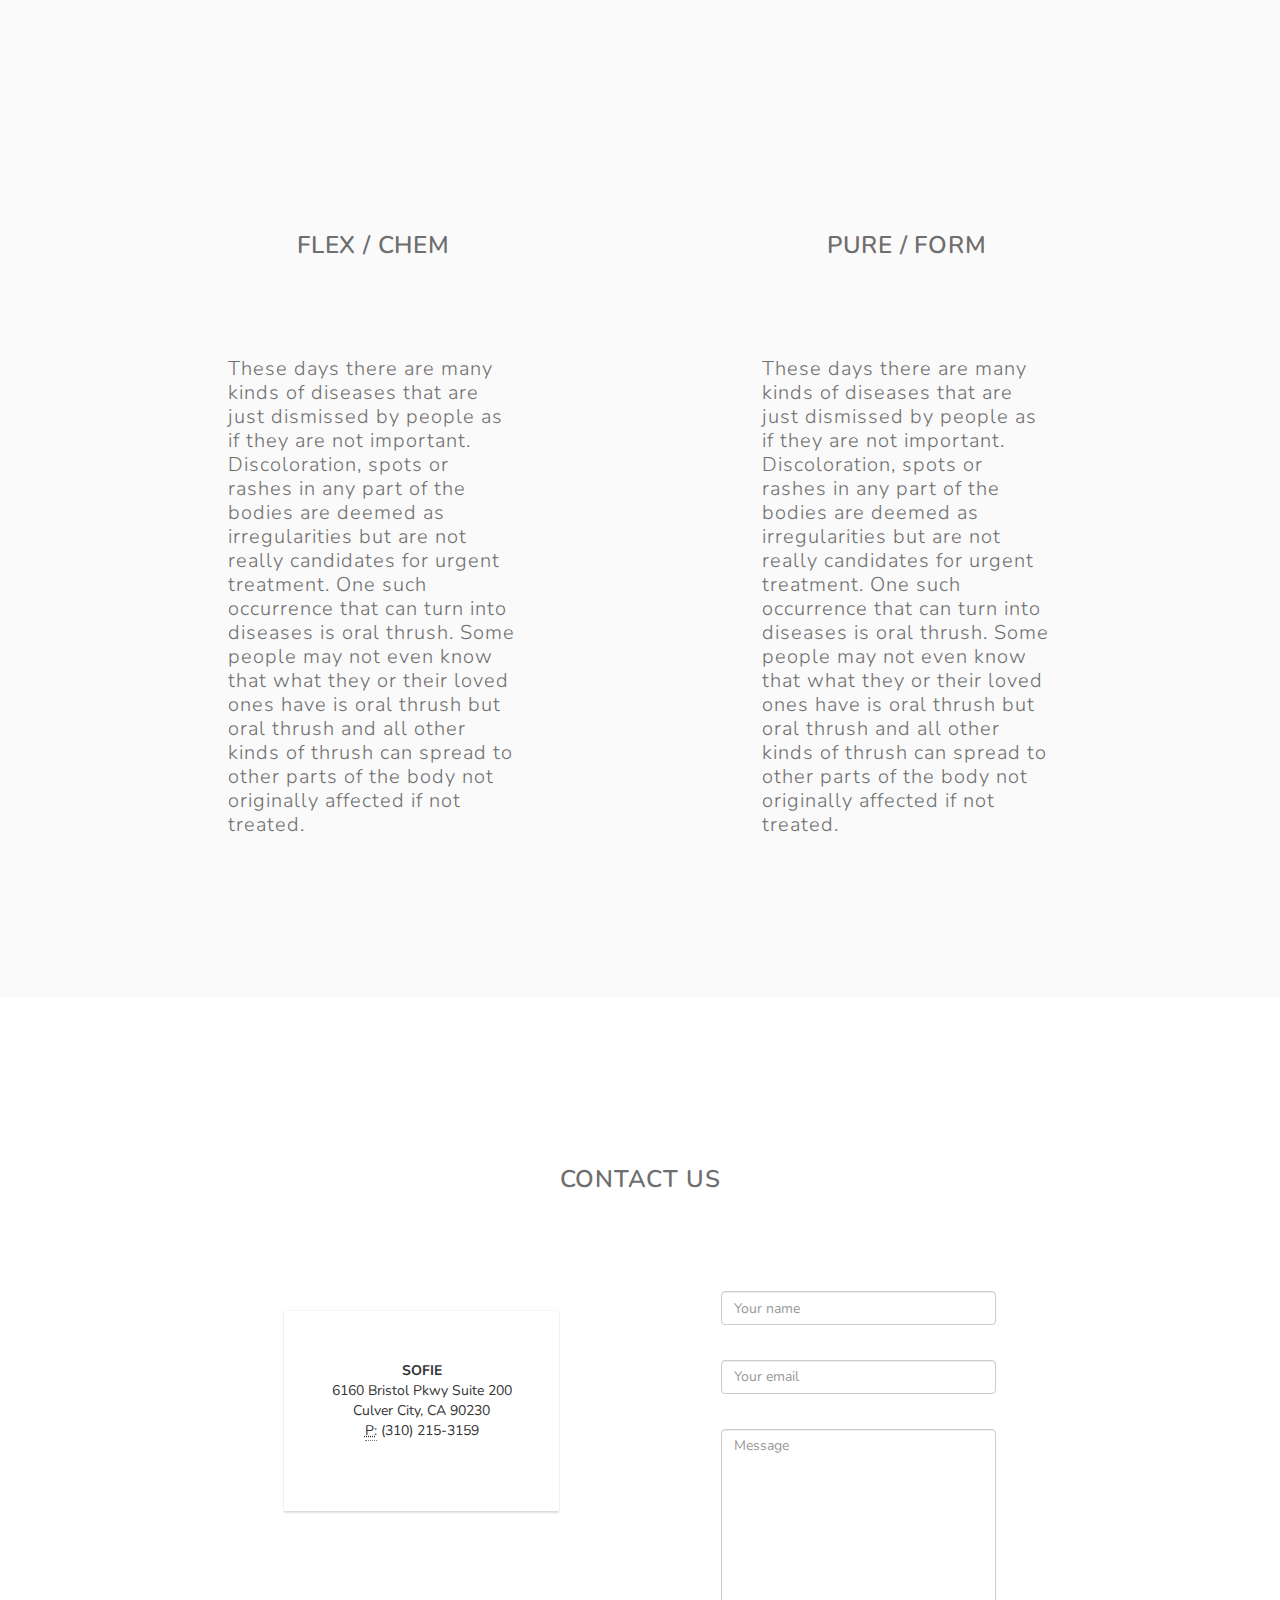
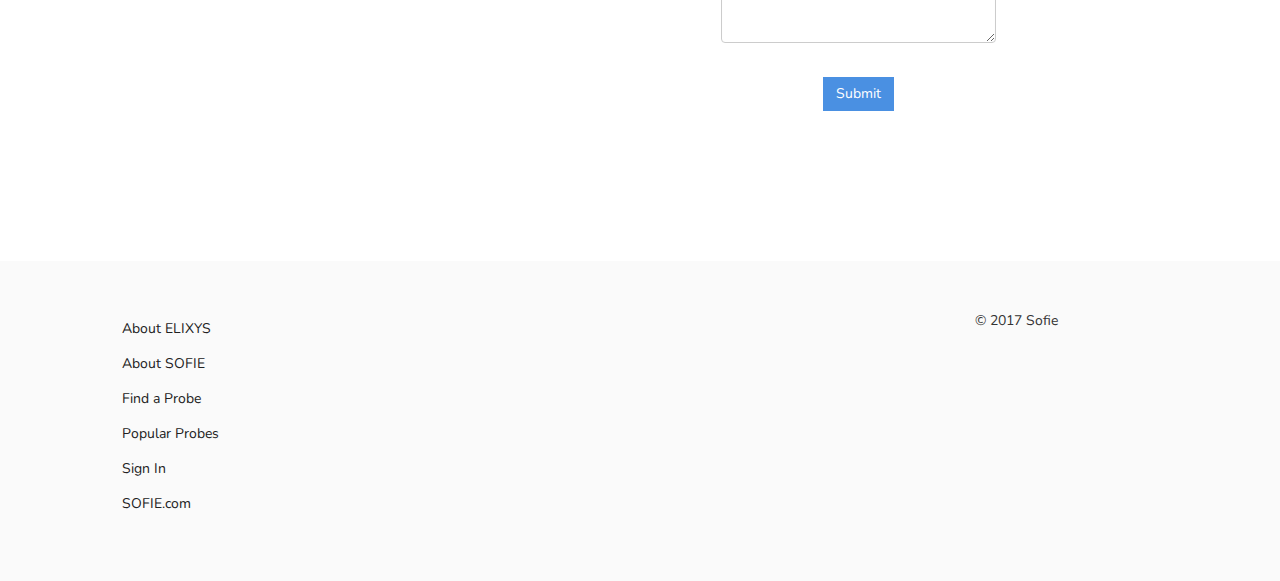
==== commit 46f3f675: "Map page in progress" ====
--- a/index.html
+++ b/index.html
@@ -23,12 +23,12 @@
 	            <span class="icon-bar"></span>
 	            <span class="icon-bar"></span>
 	          </button>
-	          <a class="navbar-brand" href="#" id="spn-logo">SPN</a>
+	          <a class="navbar-brand" href="index.html" id="spn-logo">SPN</a>
 	        </div>
 	        <div id="navbar" class="navbar-collapse collapse">
 	          <ul class="nav navbar-nav navbar-right">
 	            <li><a href="../navbar/" class="link-text">ABOUT ELIXYS</a></li>
-	            <li><a href="./" class="link-text">FIND A PROBE</a></li>
+	            <li><a href="map.html" class="link-text">FIND A PROBE</a></li>
 	            <li><a href="../navbar-fixed-top/" class="link-text">FEATURED</a></li>
 	            <li><a href="../navbar-fixed-top/" class="link-text">CONTACT</a></li>
 	            <li><a href="../navbar-fixed-top/" class="link-text btn btn-primary">SIGN IN</a></li>
--- a/styles/custom.css
+++ b/styles/custom.css
@@ -26,6 +26,15 @@
 
 .grey-bg {
   background: #FAFAFA;
+}
+
+.fa-info-circle {
+  color: #4A90E2;
+}
+
+.featured-probe-card{
+  height: 245px;
+  margin-top: 15px;
 }
 
 /* --- Navbar --- */
@@ -161,10 +170,6 @@
   padding-bottom: 50px;
 }
 
-#map{
-  height: 200px;
-  width: 100%;
-}
 
 .thirty-four{
   margin-top: 34.66px;
@@ -189,6 +194,43 @@
 }
 
 
+/* Maps page*/
+.probe-card{
+  border-radius: 1px;
+  background-color: #ffffff;
+  box-shadow: 0 2px 2px 0 rgba(0, 0, 0, 0.12), 0 0 2px 0 rgba(0, 0, 0, 0.12);
+}
+
+.probe-card-content{
+  padding: 15px 15px 15px 25px;
+}
+
+.probe-card-content img{
+  height: 150px;
+  width: auto;
+}
+
+div.mapboxgl-ctrl-bottom-left{
+  display: none;
+}
+
+div.map-body, #map{
+  height: calc(100% - 50px);
+  overflow-y: hidden;
+
+}
+
+.input-group-btn button{
+  border-radius: 0 4px 4px 0;
+}
+
+div.search-results{
+  margin-top: 30px;
+}
+
+.ui-widget button {
+    font-size: 14px !important;
+}
 /* Responsive */
 
 /* Phones */
